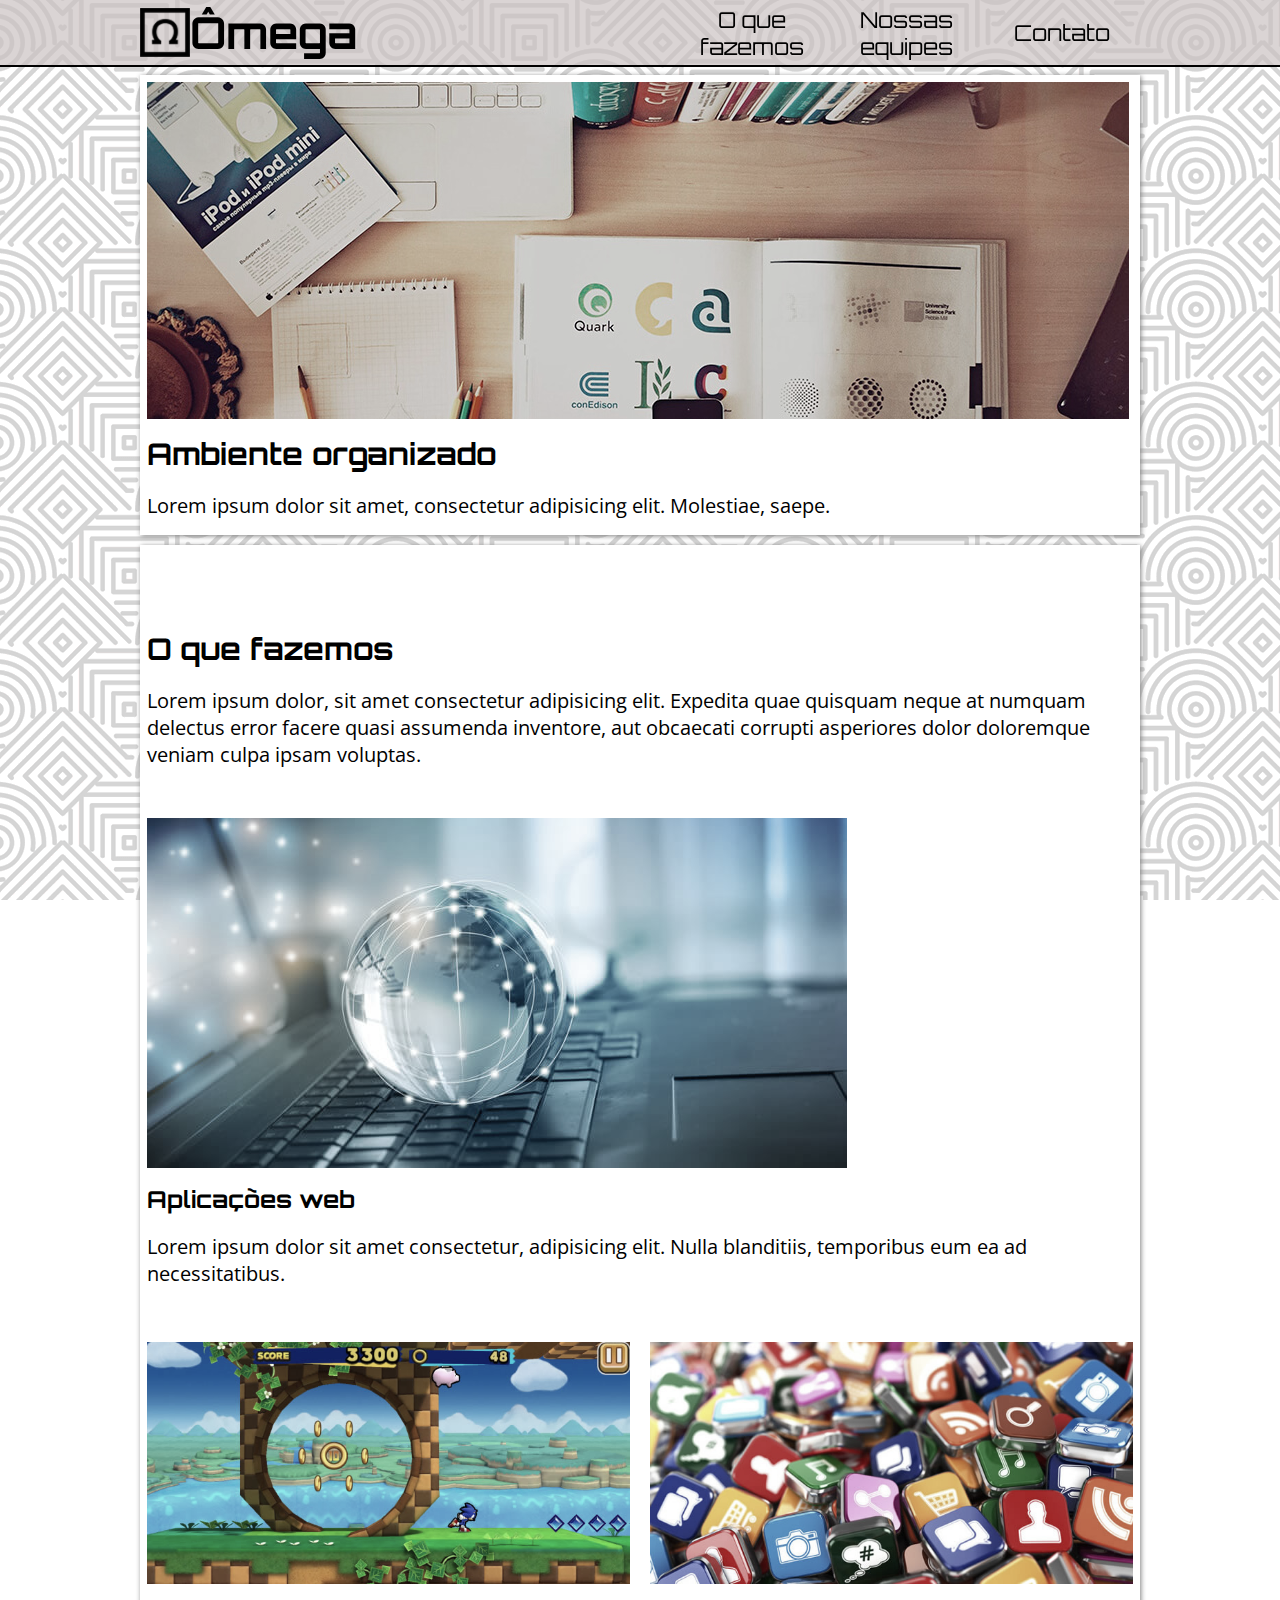
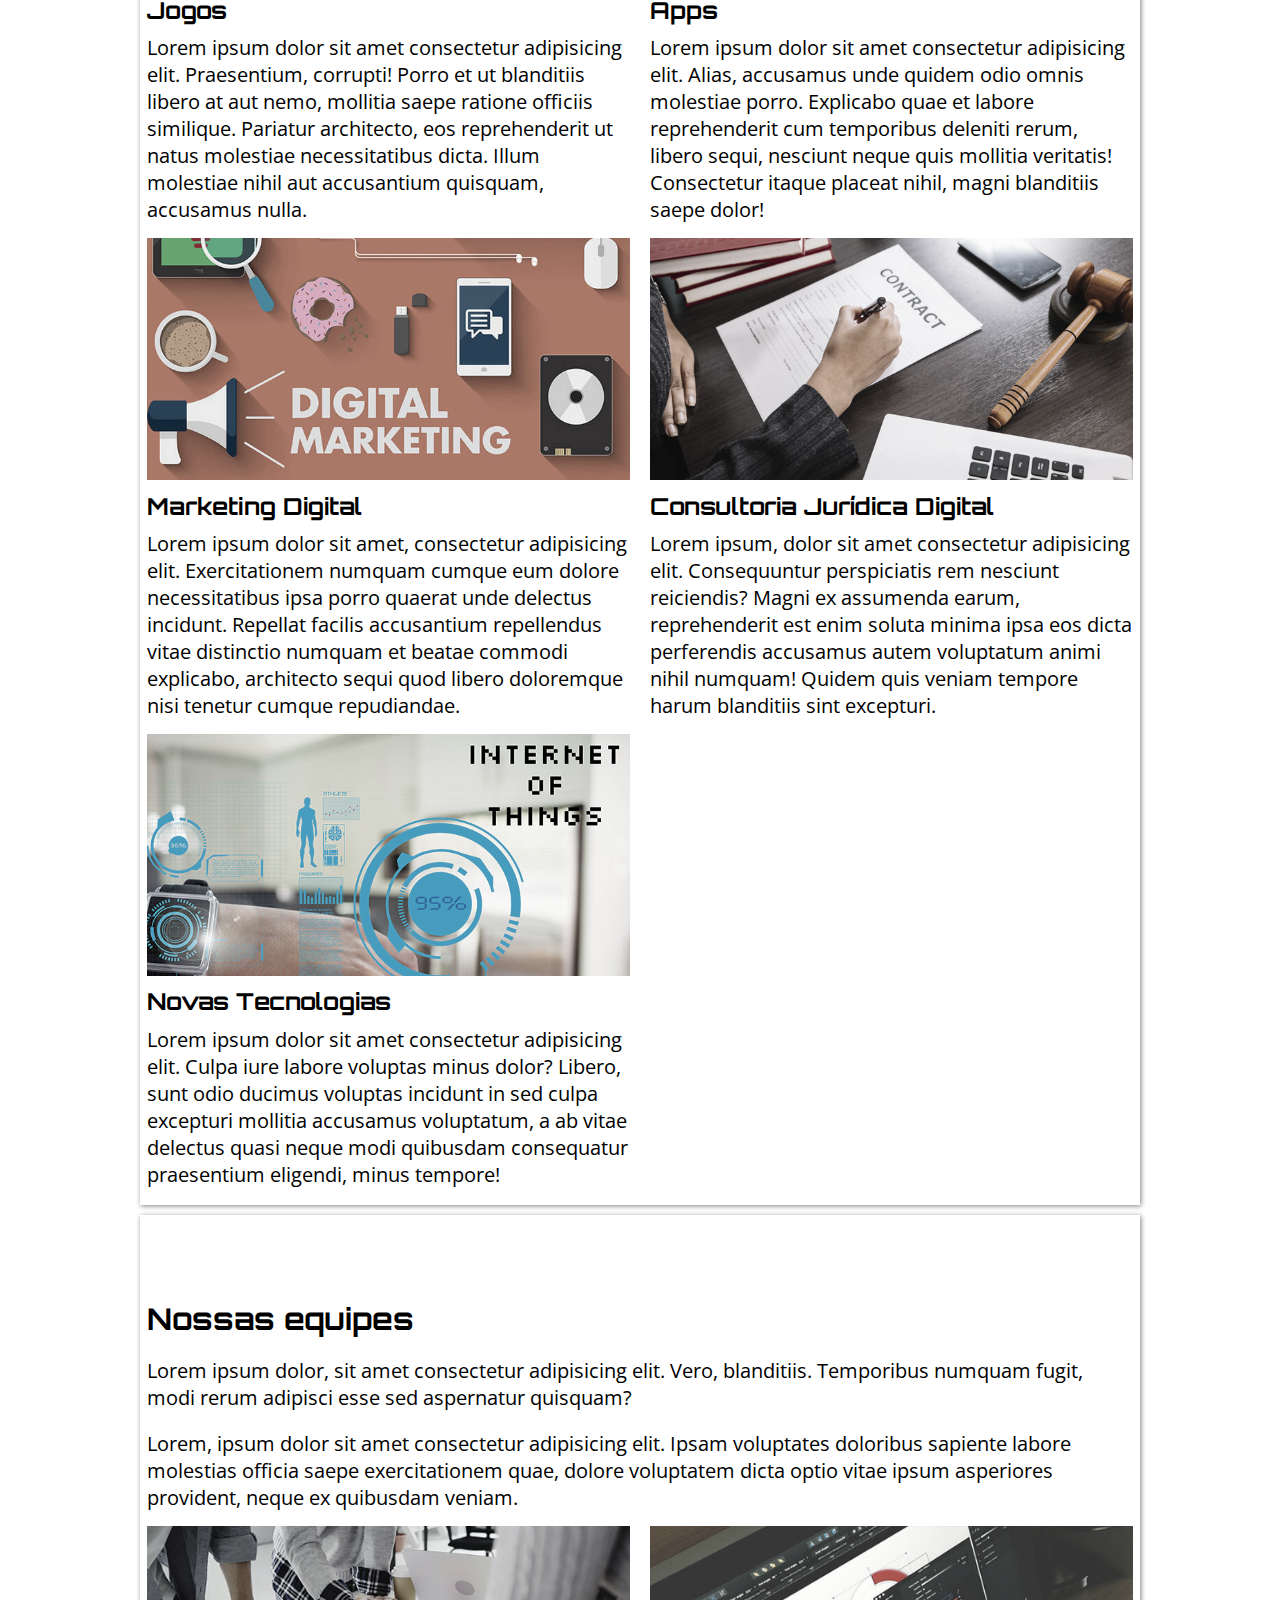
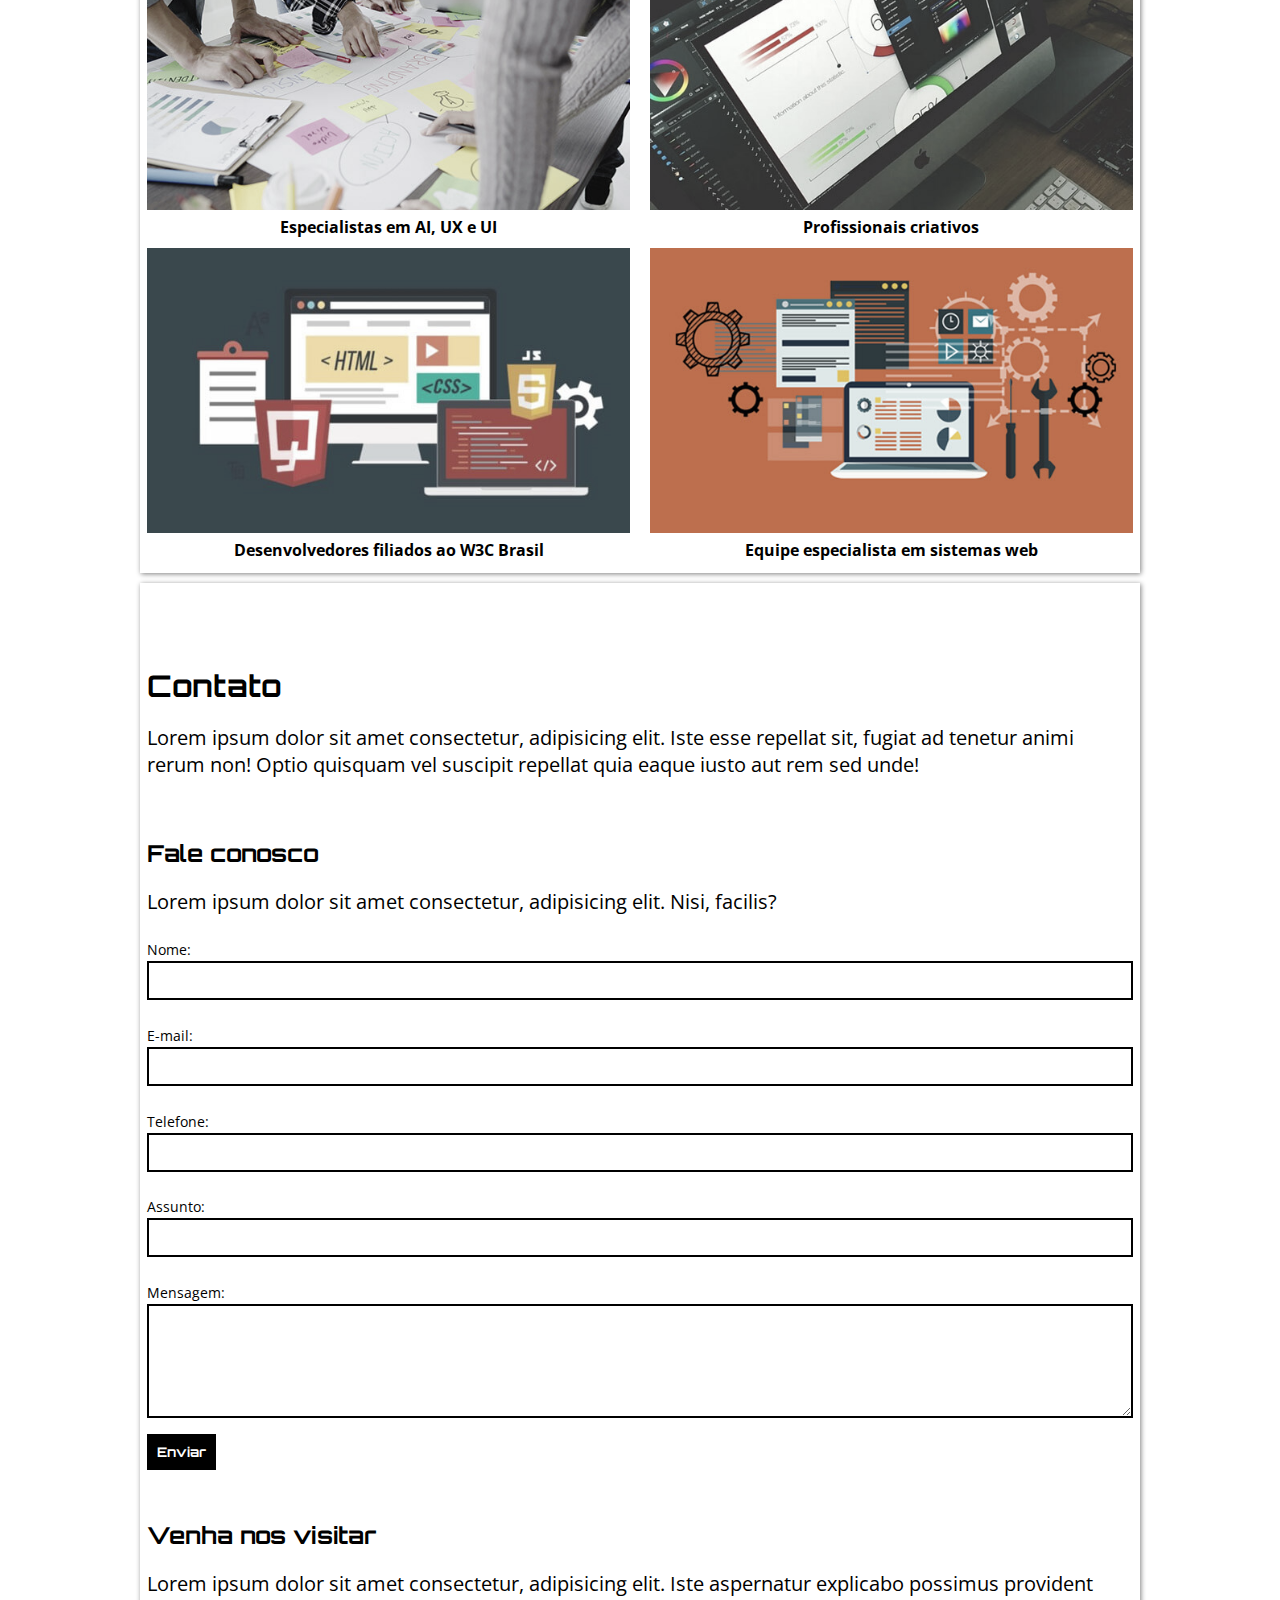
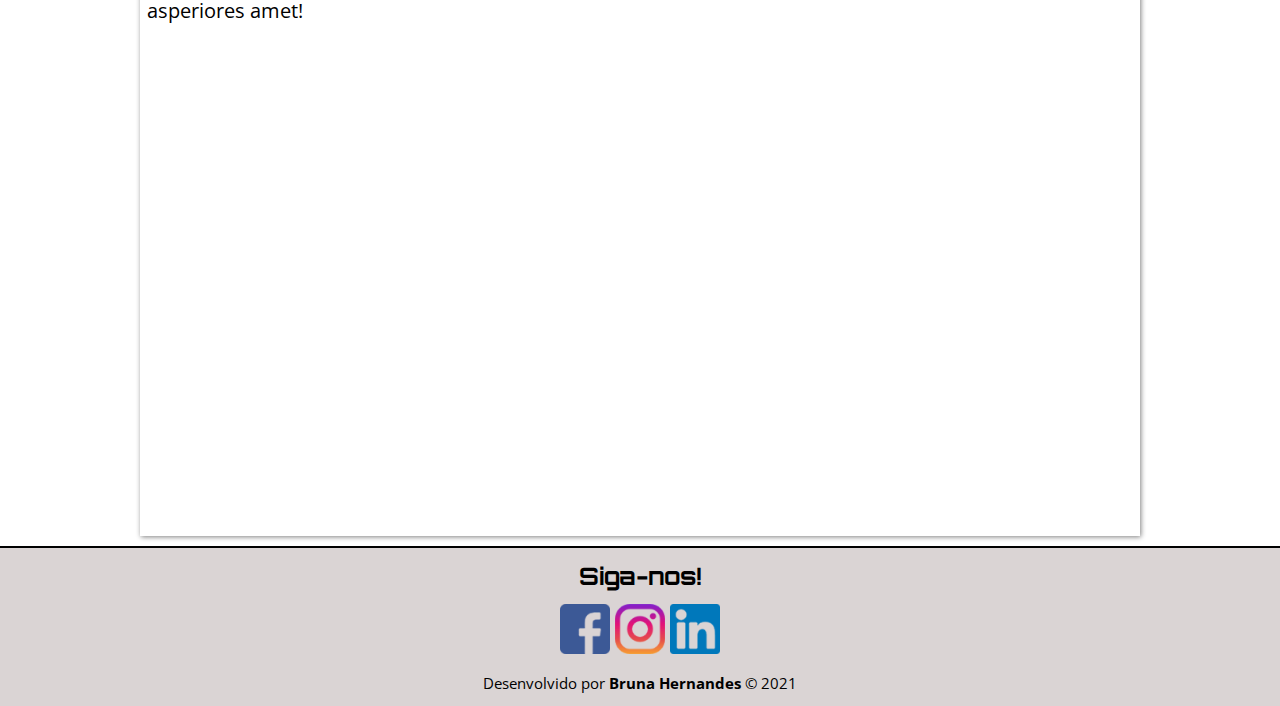
==== omega/index.html @ 96bbaf6b "Add files via upload" ====
<!DOCTYPE html>
<html lang="pt-br">
<head>
    <meta charset="UTF-8">
    <meta http-equiv="X-UA-Compatible" content="IE=edge">
    <meta name="viewport" content="width=device-width, initial-scale=1.0">
    <title>Ômega</title>
    <link rel="shortcut icon" href="imagens/favicon.png" type="image/png">

  <link rel="stylesheet" href="css/estilos.css">
 
</head>
<body id="topo">

    <!-- cabeçalho -->
    
    <header>
        <div class="container">
            <h1> 
            <a href="#topo">
                <img src="imagens/logo.png" alt="Logo com o símbol Ômega">Ômega  </a>
            </h1>

            <nav>
                <a href="#o-que-fazemos">O que fazemos</a>
                <a href="#nossas-equipes">Nossas equipes</a>
                <a href="#contato">Contato</a>
            </nav>
        </div>
    </header>


    <!-- conteúdo -->
    <main>
        <!-- Destaque/Slider -->
        <article>
            <img src="imagens/mesa-de-trabalho.jpg" alt="Objetos de escritório em cima de uma mesa">
            <h2>Ambiente organizado</h2>
            <p>Lorem ipsum dolor sit amet, consectetur adipisicing elit. Molestiae, saepe.</p>
        </article>


        <!-- O que fazemos -->
        <article id="o-que-fazemos"> 
            <h2>O que fazemos</h2>
            <p>Lorem ipsum dolor, sit amet consectetur adipisicing elit. Expedita quae quisquam neque at numquam delectus error facere quasi assumenda inventore, aut obcaecati corrupti asperiores dolor doloremque veniam culpa ipsam voluptas.</p> 

            <section><img src="imagens/web.jpg" alt="esfera brilhante á cima do teclado de um notebook">
            <h3>Aplicações web</h3>
            <p>Lorem ipsum dolor sit amet consectetur, adipisicing elit. Nulla blanditiis, temporibus eum ea ad necessitatibus.</p></section>

            <div class="grupo"> 
                <section>
                <img src="imagens/jogos.jpg" alt="">
                <h3>Jogos</h3>
                <p>Lorem ipsum dolor sit amet consectetur adipisicing elit. Praesentium, corrupti! Porro et ut blanditiis libero at aut nemo, mollitia saepe ratione officiis similique. Pariatur architecto, eos reprehenderit ut natus molestiae necessitatibus dicta. Illum molestiae nihil aut accusantium quisquam, accusamus nulla.</p>
                </section>
            
                <section>
                <img src="imagens/apps.jpg" alt="">
                <h3>Apps</h3>
                <p>Lorem ipsum dolor sit amet consectetur adipisicing elit. Alias, accusamus unde quidem odio omnis molestiae porro. Explicabo quae et labore reprehenderit cum temporibus deleniti rerum, libero sequi, nesciunt neque quis mollitia veritatis! Consectetur itaque placeat nihil, magni blanditiis saepe dolor!</p>
                </section>
            
                <section>
                <img src="imagens/marketing-digital.jpg" alt="">
                <h3>Marketing Digital</h3>
                <p>Lorem ipsum dolor sit amet, consectetur adipisicing elit. Exercitationem numquam cumque eum dolore necessitatibus ipsa porro quaerat unde delectus incidunt. Repellat facilis accusantium repellendus vitae distinctio numquam et beatae commodi explicabo, architecto sequi quod libero doloremque nisi tenetur cumque repudiandae.</p>
                </section>
            
                <section>
                <img src="imagens/juridico.jpg" alt="">
                <h3>Consultoria Jurídica Digital</h3>
                <p>Lorem ipsum, dolor sit amet consectetur adipisicing elit. Consequuntur perspiciatis rem nesciunt reiciendis? Magni ex assumenda earum, reprehenderit est enim soluta minima ipsa eos dicta perferendis accusamus autem voluptatum animi nihil numquam! Quidem quis veniam tempore harum blanditiis sint excepturi.</p>
                </section>
            
                <section>
                <img src="imagens/iot.jpg" alt="">
                <h3>Novas Tecnologias</h3>
                <p>Lorem ipsum dolor sit amet consectetur adipisicing elit. Culpa iure labore voluptas minus dolor? Libero, sunt odio ducimus voluptas incidunt in sed culpa excepturi mollitia accusamus voluptatum, a ab vitae delectus quasi neque modi quibusdam consequatur praesentium eligendi, minus tempore!</p>
                </section>
            </div>
        </article>

        <!-- Nossas equipes -->
        <article id="nossas-equipes">
            <h2>Nossas equipes</h2>
            <p>Lorem ipsum dolor, sit amet consectetur adipisicing elit. Vero, blanditiis. Temporibus numquam fugit, modi rerum adipisci esse sed aspernatur quisquam?</p>
            <p>Lorem, ipsum dolor sit amet consectetur adipisicing elit. Ipsam voluptates doloribus sapiente labore molestias officia saepe exercitationem quae, dolore voluptatem dicta optio vitae ipsum asperiores provident, neque ex quibusdam veniam.</p>

            <div class="grupo">
                <figure>
                <img src="imagens/arquitetura-da-informacao.jpg" alt="">
                <figcaption>Especialistas em AI, UX e UI</figcaption>
                </figure>

                <figure>
                <img src="imagens/design.jpg" alt="">
                <figcaption>Profissionais criativos</figcaption>
                </figure>

                <figure>
                <img src="imagens/front-end.jpg" alt="">
                <figcaption>Desenvolvedores filiados ao W3C Brasil</figcaption>
                </figure>

                <figure>
                <img src="imagens/back-end.jpg" alt="">
                <figcaption>Equipe especialista em sistemas web</figcaption>
                </figure>
            </div>


        </article>

        <!-- Contato -->
        <article id="contato">
            <h2>Contato</h2>
            <p>Lorem ipsum dolor sit amet consectetur, adipisicing elit. Iste esse repellat sit, fugiat ad tenetur animi rerum non! Optio quisquam vel suscipit repellat quia eaque iusto aut rem sed unde!</p>

        <section>
            <h3>Fale conosco</h3>
            <p>Lorem ipsum dolor sit amet consectetur, adipisicing elit. Nisi, facilis?</p>

            <form action="formulario" method="post">
                <p>
                    <label for="nome">Nome:</label>
                <input type="text" name="nome" id="nome" required>
                </p>

                <p>
                    <label for="email">E-mail:</label>
                <input type="email" name="email" id="email">
                </p>

                <p>
                     <label for="email">Telefone:</label>
                <input type="tel" name="telefone" id="telefone">
            </p>
                
            <p>
                <label for="assunto">Assunto:</label>
                <input type="text" name="assunto" id="assunto">
                <!-- <select name="assunto" id="assunto">
                    <option value="">Informações</option>
                    <option value="">Reclamações</option>
                    <option value="">Elogios</option>
                    <option value="">Outro</option>
                </select> -->
            </p>

            <p>
                <label for="mensagem">Mensagem:</label>
                <textarea name="mensagem" id="mensagem" cols="40" rows="6"></textarea>
            </p>

            <button type="submit" id="enviar" name="enviar">Enviar</button>

            <!-- Calendário -->
            <!-- <input type="date" name="" id=""> -->

            </form>
        </section>

        <section>
            <h3>Venha nos visitar</h3>
            <p>Lorem ipsum dolor sit amet consectetur, adipisicing elit. Iste aspernatur explicabo possimus provident asperiores amet!</p>
            <iframe src="https://www.google.com/maps/embed?pb=!1m18!1m12!1m3!1d3658.176043302679!2d-46.54243608533843!3d-23.52616986617803!2m3!1f0!2f0!3f0!3m2!1i1024!2i768!4f13.1!3m3!1m2!1s0x94ce5e45de28bb23%3A0x1d2ed3122aae28a7!2sSenac%20Penha!5e0!3m2!1spt-BR!2sbr!4v1585843827773!5m2!1spt-BR!2sbr" width="400" height="450" style="border:0;" allowfullscreen="" aria-hidden="false" tabindex="0"></iframe>
        </section>

    </article>

    <p id="voltar-topo"><a href="#topo">▲ Topo</a></p>


    </main>

    <!-- rodapé -->
    <footer>
        <h2>Siga-nos!</h2>

        <aside>
            <a href="https://pt-br.facebook.com/" target="_blank">
                <img src="imagens/facebook.png" alt="Ícone do Facebook"></a>

            <a href="https://www.instagram.com/" target="_blank">
                <img src="imagens/instagram.png" alt="Ícone do Instagram"></a>

            <a href="https://br.linkedin.com/" target="_blank">
                <img src="imagens/linkedin.png" alt="Ícone do LinkedIn"></a>
        </aside>

        <p>Desenvolvido por <b>Bruna Hernandes</b> © 2021 </p>

    </footer>
</body>
</html>
---- omega/css/estilos.css ----
@import url('https://fonts.googleapis.com/css2?family=Orbitron&display=swap');
@import url('https://fonts.googleapis.com/css2?family=Open+Sans&family=Orbitron&display=swap');

/* Regra utilitáia para ajustes no Box Model (usar sempre! em qualquer projeto web) */
*, *::after, *::before { box-sizing: border-box; }

html { 
    font-size: 18px;
    scroll-behavior: smooth;
}

body {
    background-image: url(../imagens/textura-fundo.png);
    background-attachment: fixed;
    font-family: 'Open Sans', sans-serif;
}

img { max-width: 100%; }

body, h1, h2, h3, p, figure {
    margin: 0;
    padding: 0px
    ;

}
a { 
    text-decoration: none;
    color: black;
}

header, footer {
     background-color: rgb(202, 194, 194, 0.699);
     text-align: center;
}

header { 
    border-bottom: solid 2px;
    margin-bottom: 7px;
}

footer { border-top: solid 2px; }

main {
    width: 95%;
    margin: auto;
}

article {
    background-color: white;
    box-shadow: grey 1px 1px 5px;
    margin-bottom: 10px;
    padding: 7px;

}

h1, nav, h2, h3, button {
    font-family: 'Orbitron', Verdana, sans-serif;
}

h2, h3, p { padding: 1% 0; } 

/* p { line-height: 2; } altura de linha */

footer img { width: 50px; }

footer h2 { font-size: 1.2rem; }

footer p { font-size: .75rem; }

section, figure { margin: 40px 0; }

figcaption {
    text-align: center;
    font-weight: bold;
    font-size: .8rem;
}

iframe { width: 100%; }

/*  Regras temporárias para auxilio no ajuste de espaços e alinhamento */

/* h1 { background-color: red;}
h1 a { background-color: green;}
nav { background-color: yellow;}
nav a { background-color: lightblue;} */

h1, h1 a, nav, nav a { 
    display: flex;
    justify-content: center;
    align-items: center;
}

h1 { 
    padding: 5px 0;
    font-size: 2.2rem;
}

h1 img { width: 50px; }

nav a {
    height: 50px;
    font-size: 1.1rem;
    width: 100%;
 }

 nav a:hover, nav a:focus {
     background-color: black;
     color: white;
 }

 article img { 
     filter: grayscale(50%);
     transition: 2s;
 }

 article img:hover { filter: grayscale(0);}

 /* Regras para formulário */
 input, textarea {
     border: solid 2px;
     width: 100%;
     padding: 10px;
 }

 label { font-size: .7rem; }

button { 
    border: none;
    background-color: black;
    color: white;
    font-weight: bold;
    padding: 10px; 
}
 
button:hover, button:focus {
    background-color: darkblue;
    cursor: pointer; /* altera o cursor do mouse */
}


#voltar-topo { 
    position: fixed;

    /* top,bottom, left, right, z-index */
    bottom: 5px;
    right: 5px;
}
/* apenas o link existente no elemento identificado */
#voltar-topo a  { 
    background-color: black;
    color: white;
    padding: 5px;
} 

#voltar-topo a:hover, #voltar-topo a:focus { 
    background-color: darkblue;
}

@media screen and (min-width:700px) {
    header .container { 
        display: flex;
        justify-content: space-between;
        width: 95%;
        margin: auto;
    }  
}

/* Exercícios */

/* 1) Acesse o HTML da página index e adicione uma div com a classe "grupo" às seções do artigo O Que Fazemos  - abrir e fechar no section 

2) Acesse o HTML da página index e adicione uma div com a classe "grupo" às seções do artigo Nossas Equipes  - abrir e fechar no figure 

3)Crie uma nova media query para telas a partir de 750px (esse valor pode mudar), com as seguintes regras/propriedades:

- uma classe chamada grupo, contento flex (justify) espaçamento entre e flex-wrap: wrap (pesquise do que se trata)

- uma regra para as seções contidas na classe grupo, e pra os figures contidos na classe grupo, contedo largura de 49% (experimente antes usar 50%)
*/

@media screen and (min-width:750px) {
    .grupo {
        display: flex;
        flex-wrap: wrap;
        justify-content: space-between;
    }

    .grupo section, .grupo figure {
        width: 49%; 
        margin-top: 5px;
        margin-bottom: 5px;
        }
}

@media screen and (min-width:820px){
    html { font-size: 20px; }
}    

@media screen and (min-width: 1000px) {
    .container, main { max-width: 1000px; }

    header {
        position: fixed;
        z-index: 100;
        width: 100%;
        top: 0;
    }
}

#voltar-topo { display: none; }

#topo, #o-que-fazemos, #nossas-equipes, #contato { 
    padding-top: 75px;
}
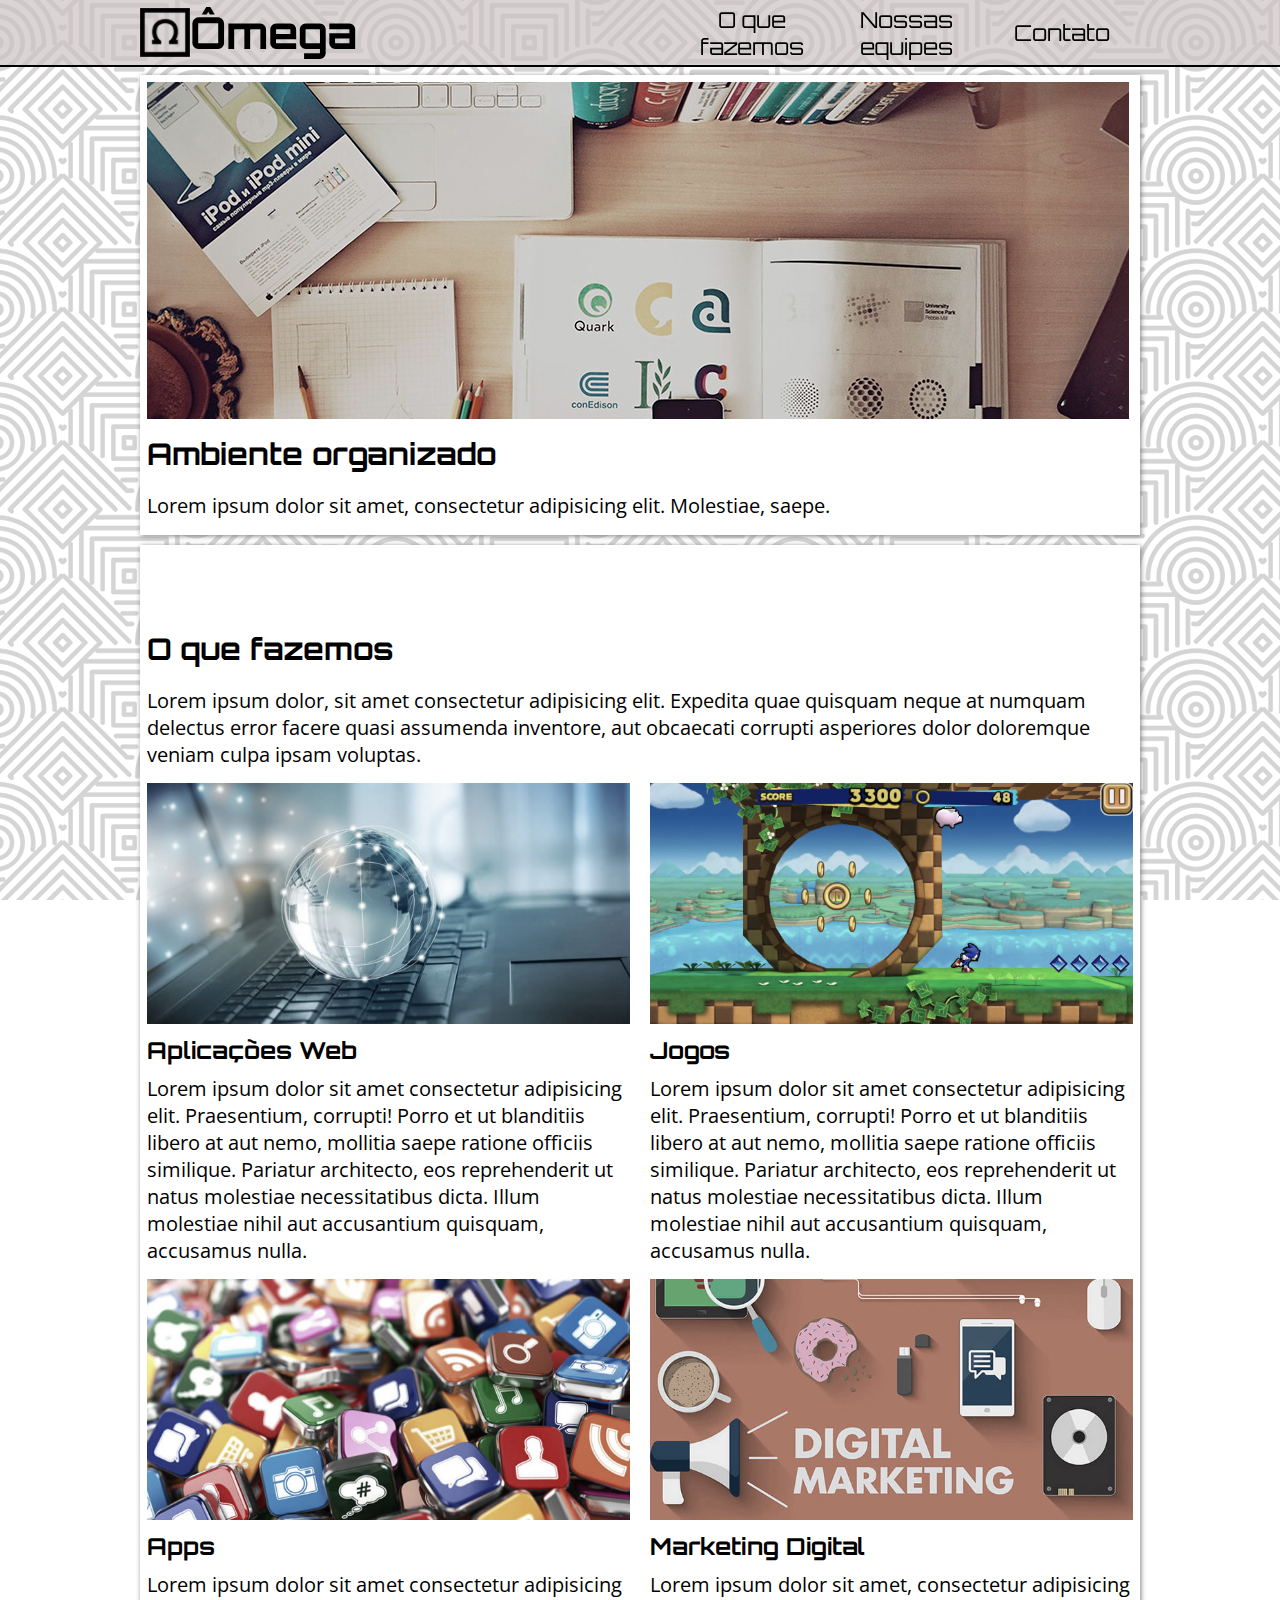
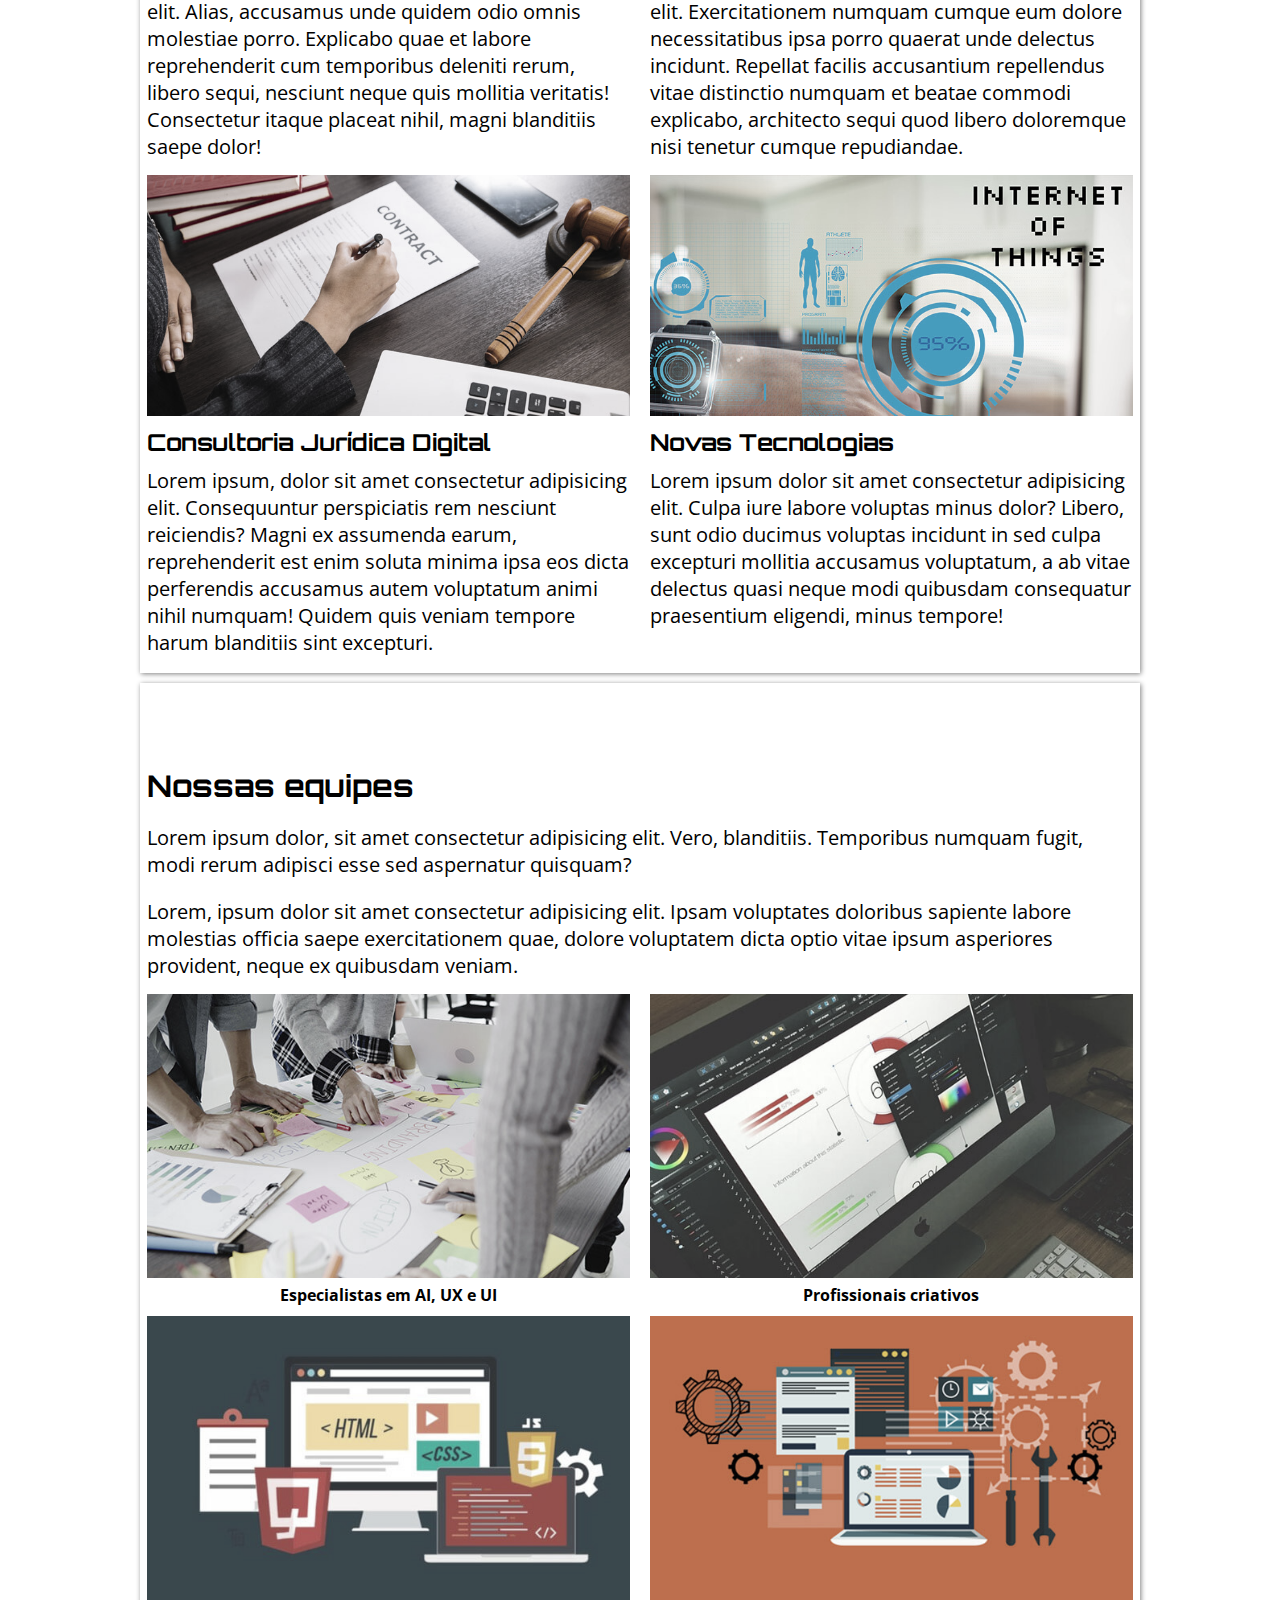
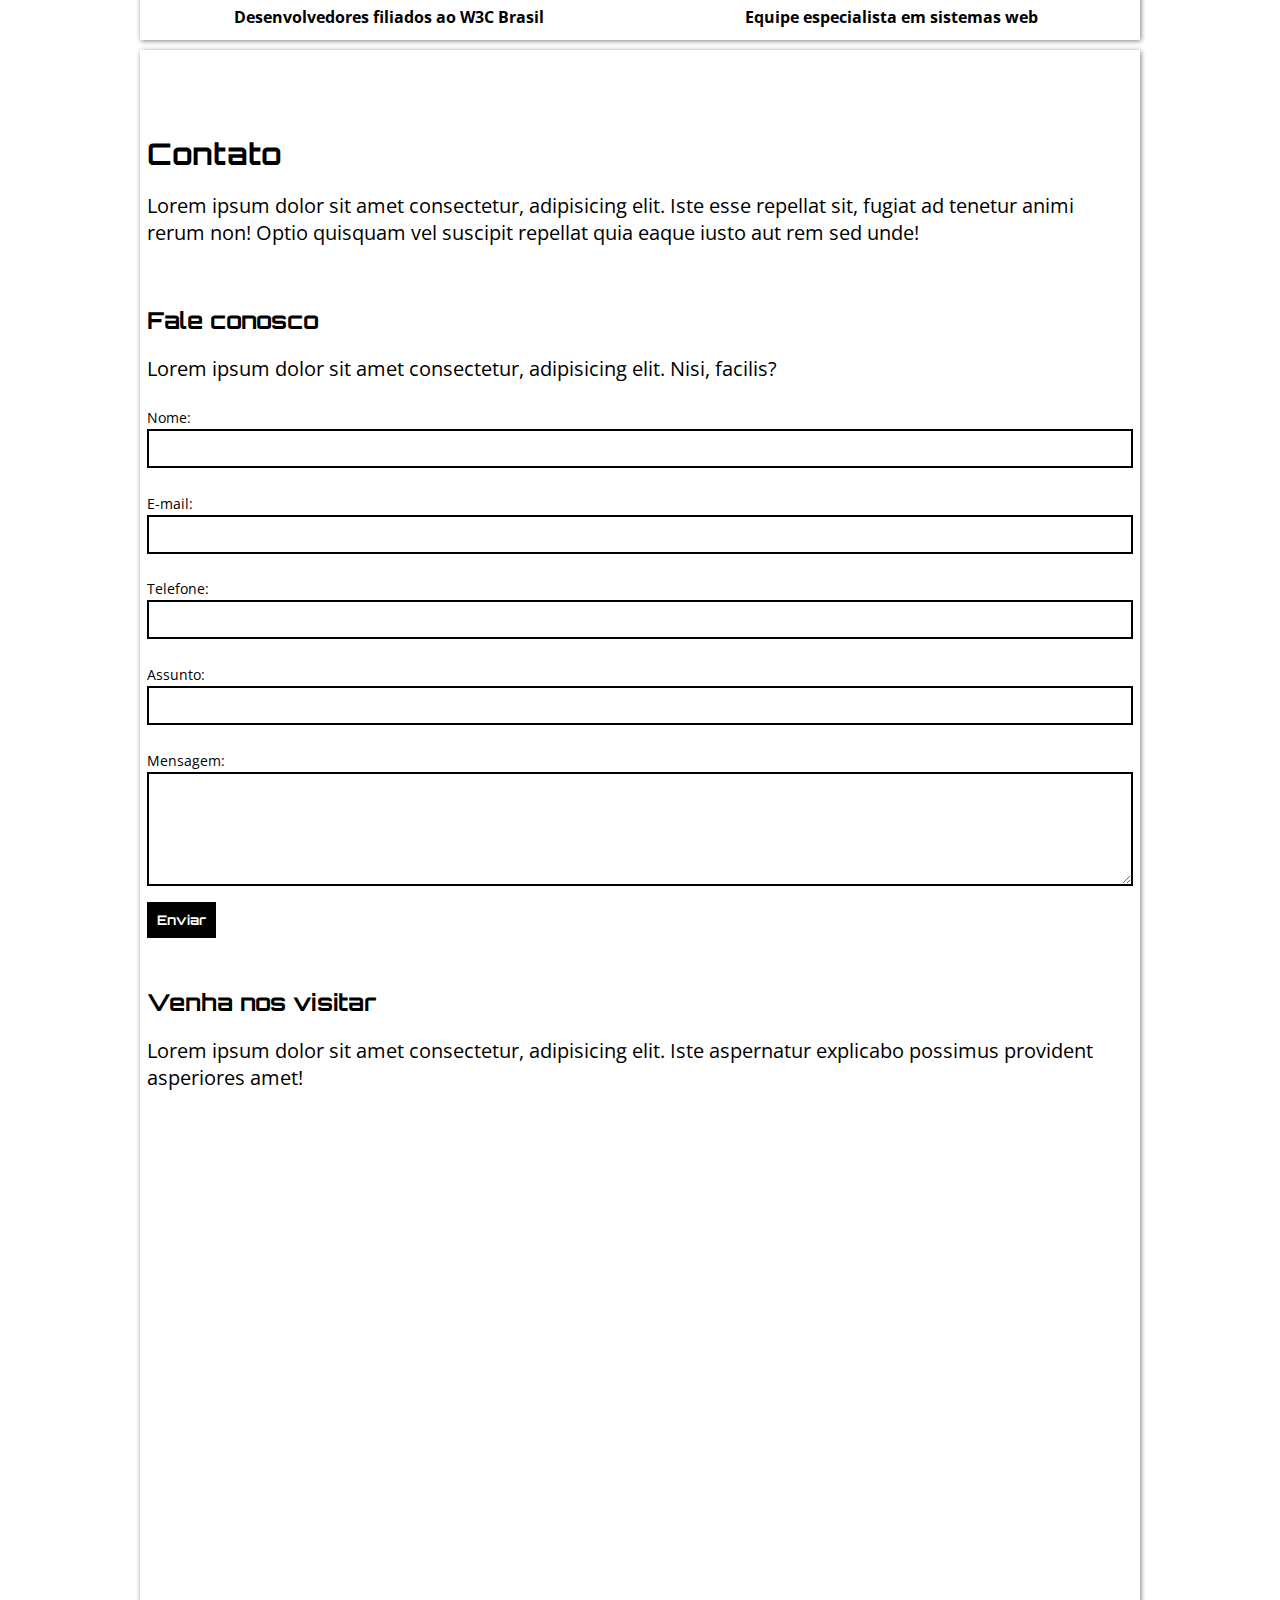
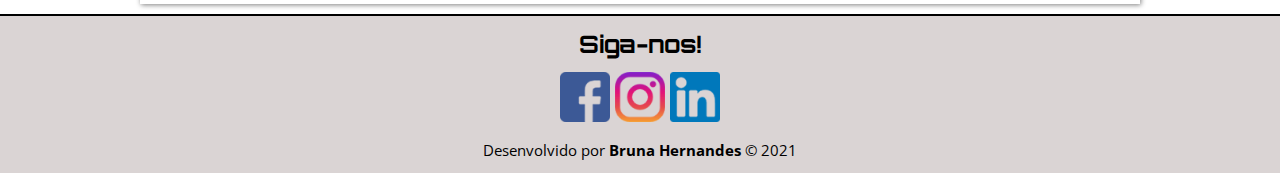
==== commit 39376248: "Add files via upload" ====
--- a/omega/index.html
+++ b/omega/index.html
@@ -45,11 +45,11 @@
             <h2>O que fazemos</h2>
             <p>Lorem ipsum dolor, sit amet consectetur adipisicing elit. Expedita quae quisquam neque at numquam delectus error facere quasi assumenda inventore, aut obcaecati corrupti asperiores dolor doloremque veniam culpa ipsam voluptas.</p> 
 
-            <section><img src="imagens/web.jpg" alt="esfera brilhante á cima do teclado de um notebook">
-            <h3>Aplicações web</h3>
-            <p>Lorem ipsum dolor sit amet consectetur, adipisicing elit. Nulla blanditiis, temporibus eum ea ad necessitatibus.</p></section>
+            <div class="grupo"> 
+                <section><img src="imagens/web.jpg" alt="">
+                    <h3>Aplicações Web</h3>
+                    <p>Lorem ipsum dolor sit amet consectetur adipisicing elit. Praesentium, corrupti! Porro et ut blanditiis libero at aut nemo, mollitia saepe ratione officiis similique. Pariatur architecto, eos reprehenderit ut natus molestiae necessitatibus dicta. Illum molestiae nihil aut accusantium quisquam, accusamus nulla.</p></section>
 
-            <div class="grupo"> 
                 <section>
                 <img src="imagens/jogos.jpg" alt="">
                 <h3>Jogos</h3>
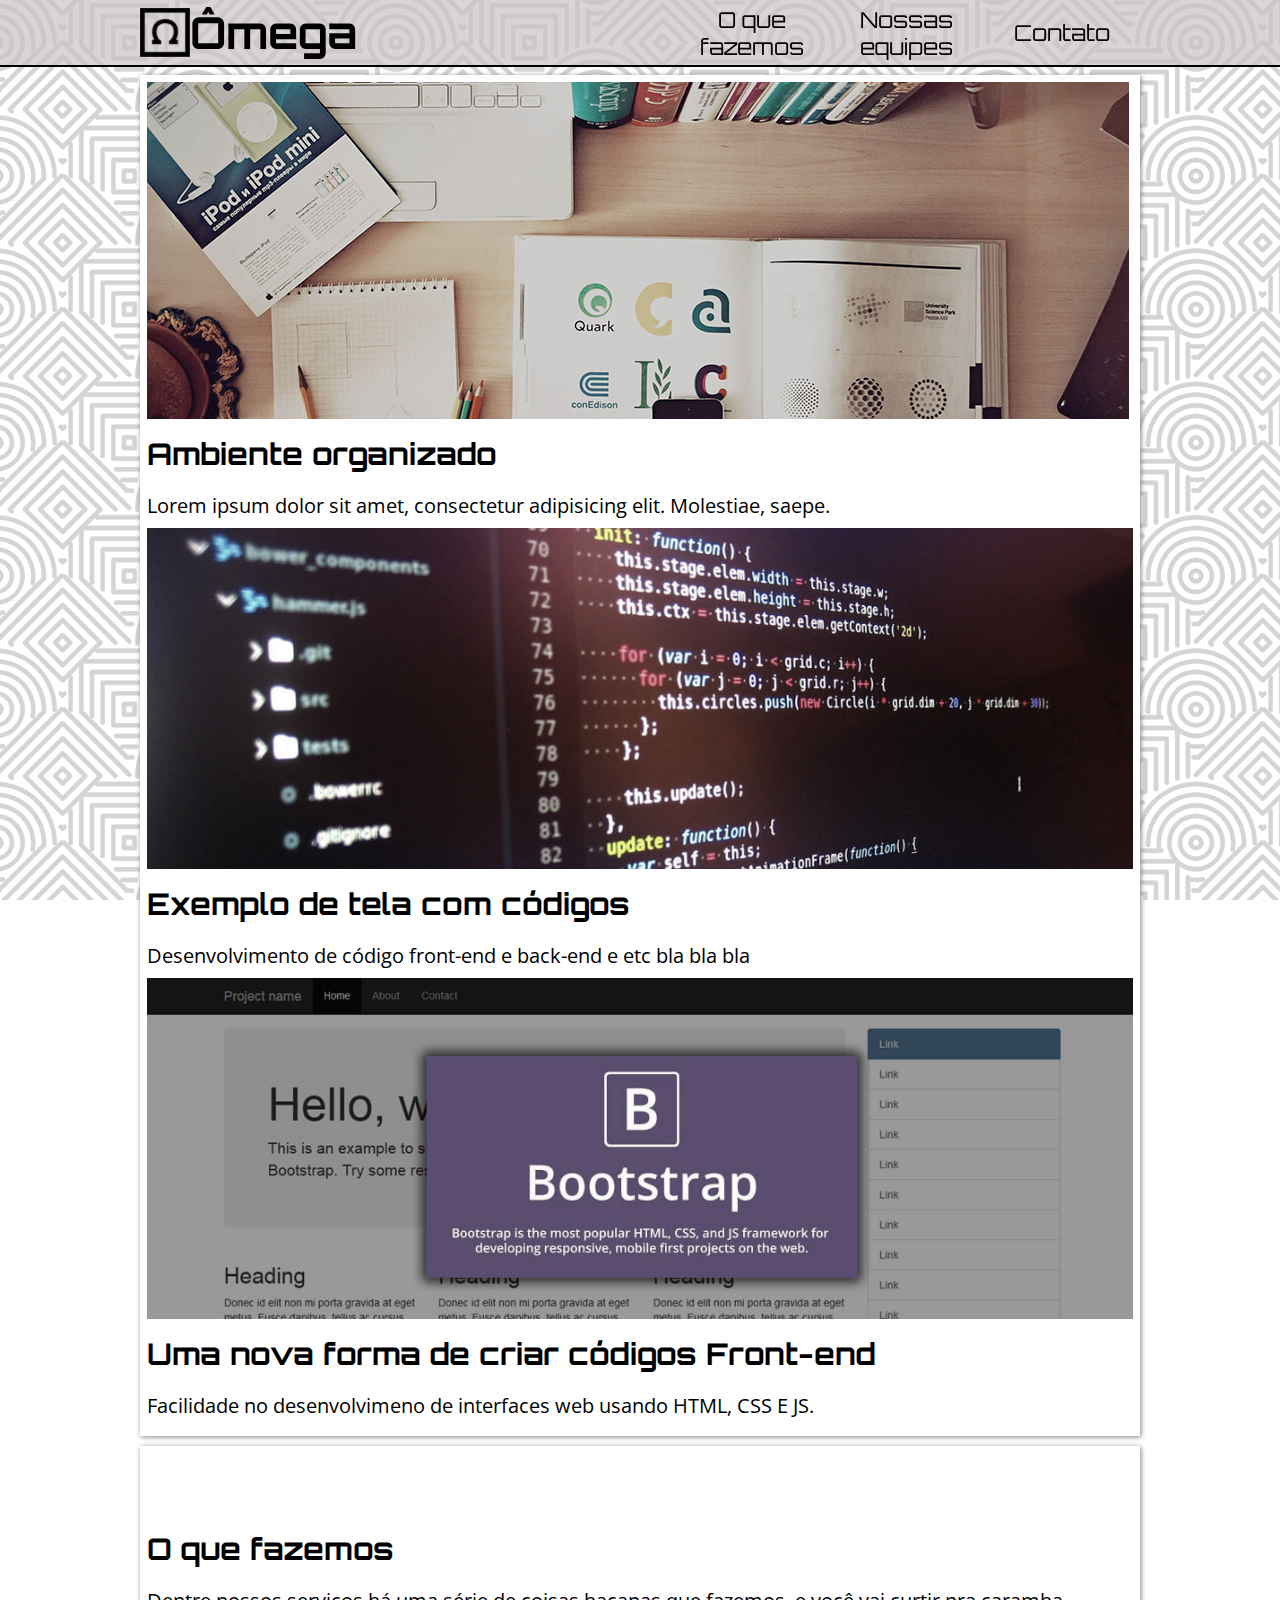
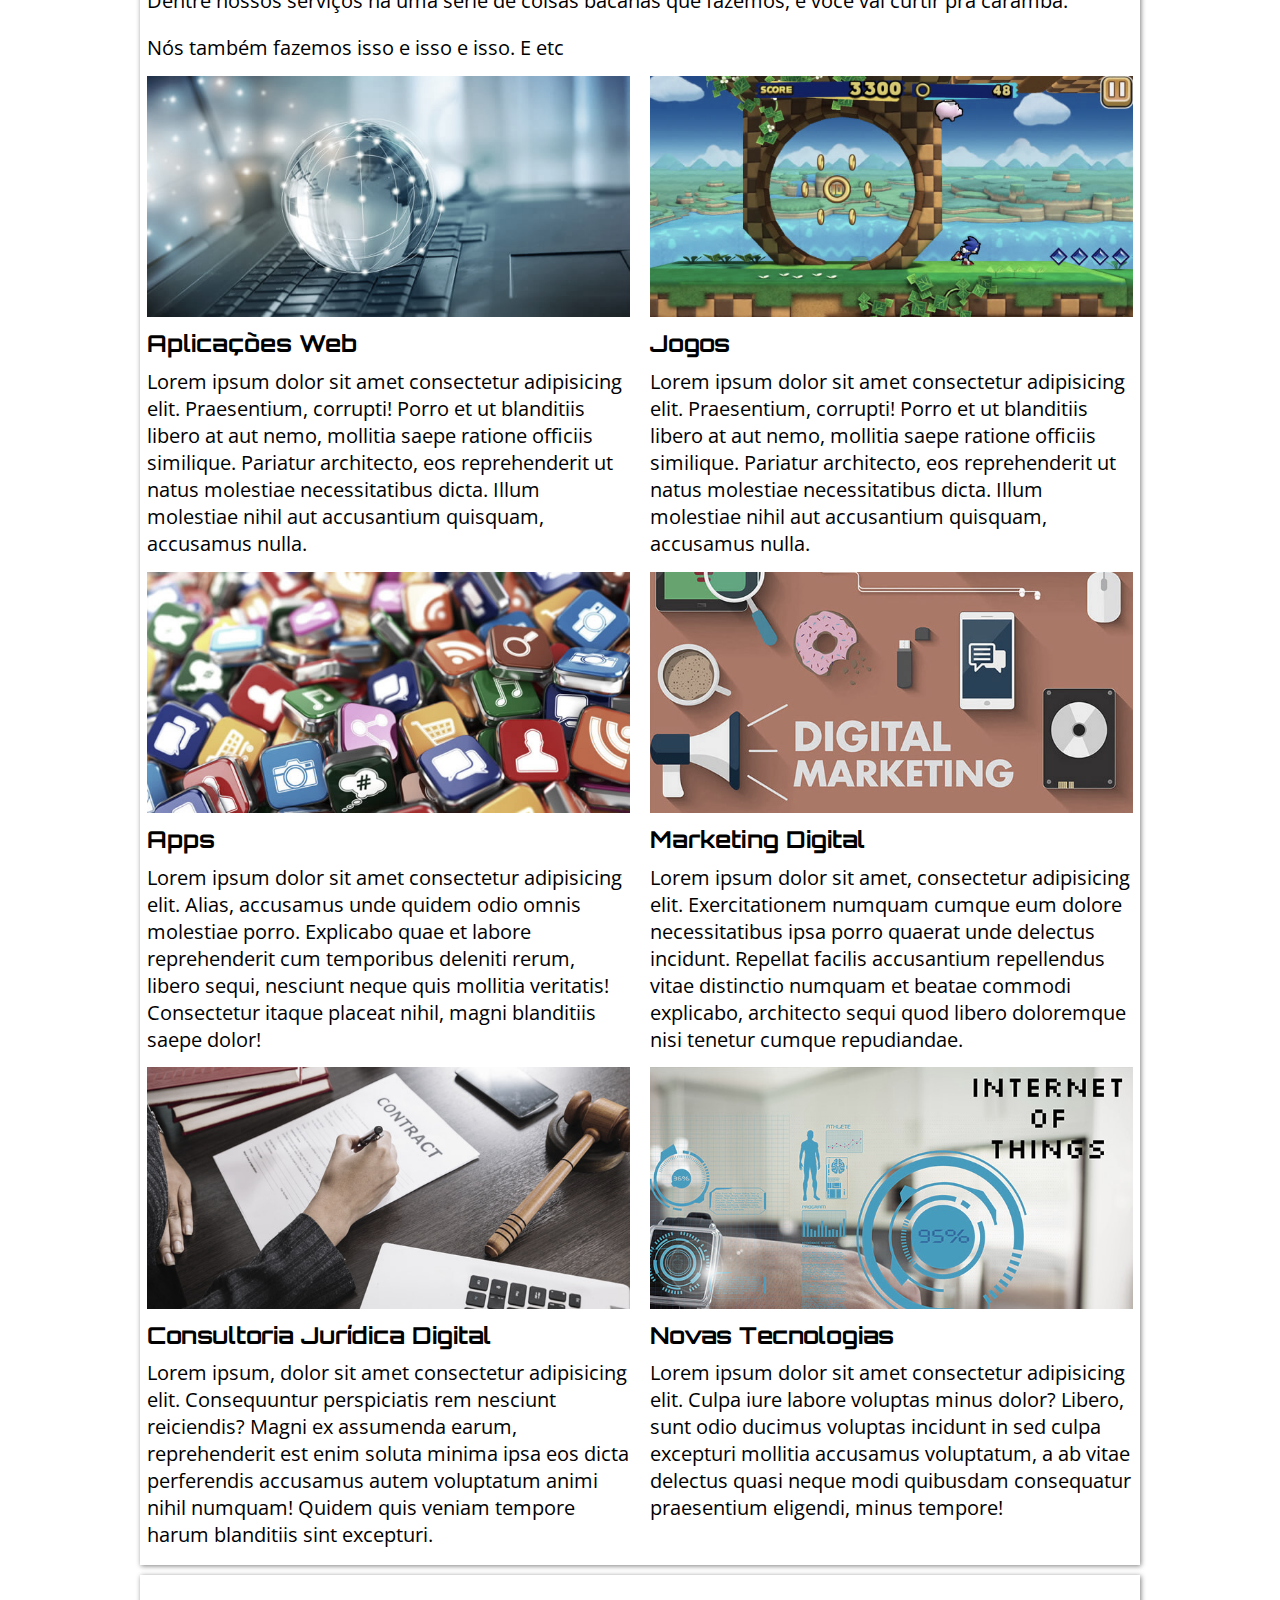
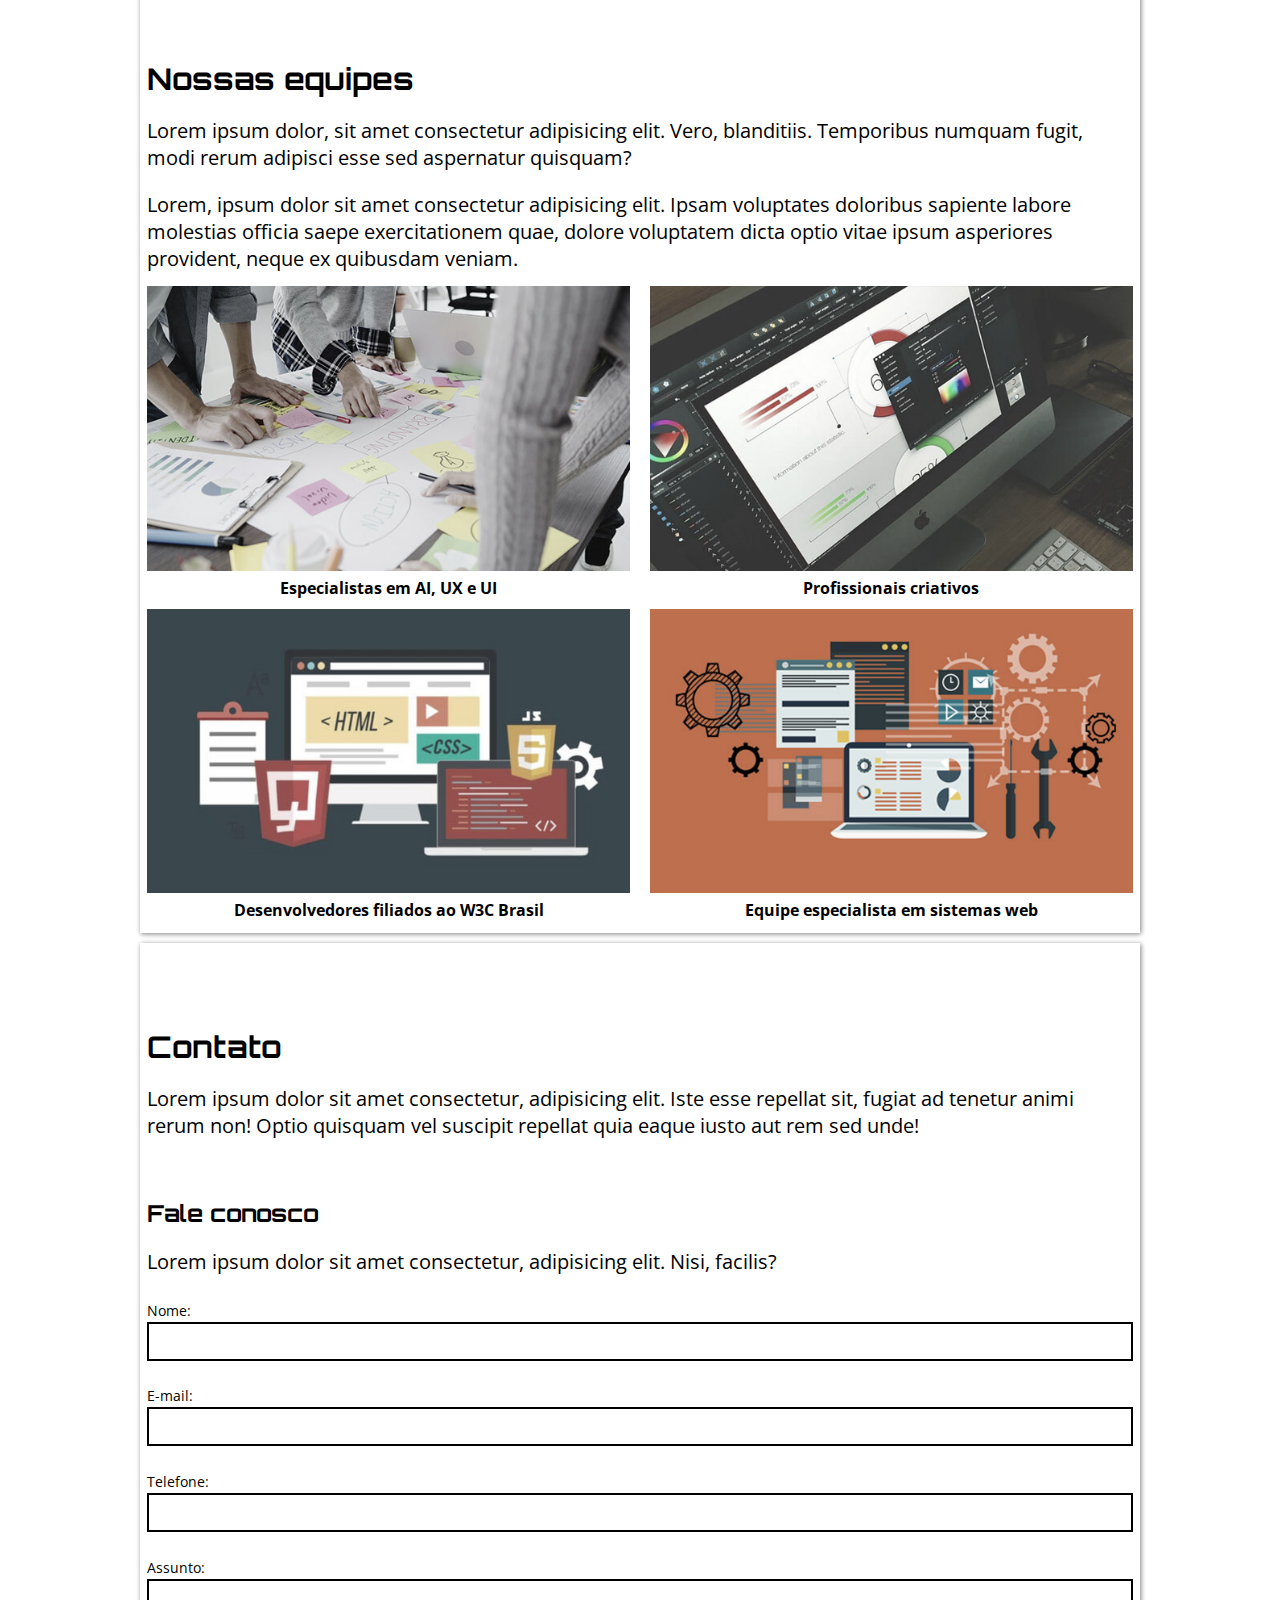
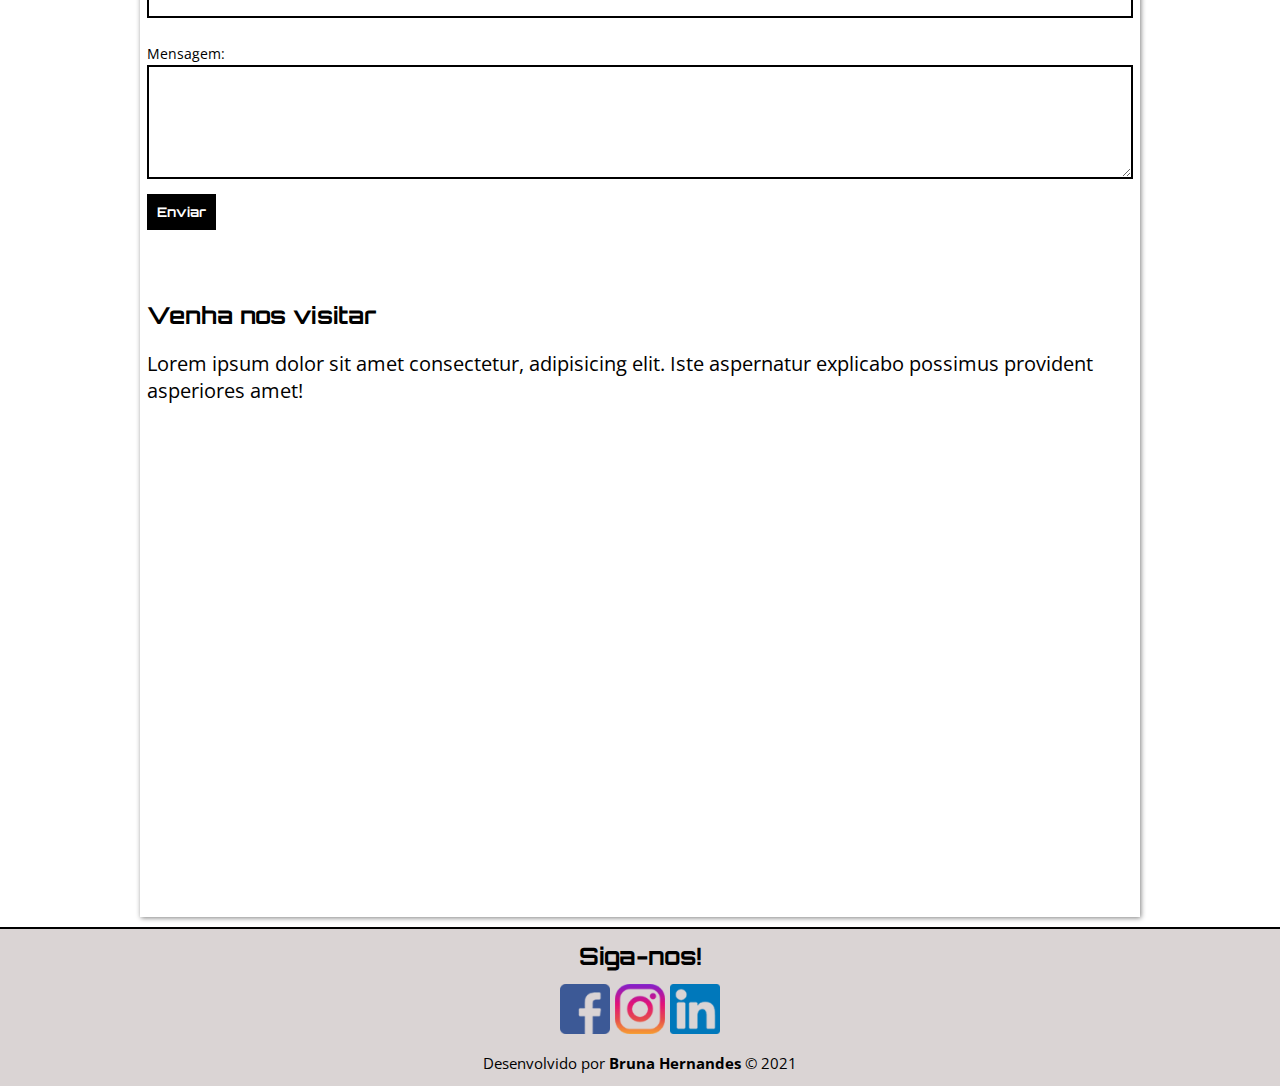
==== commit d6322144: "Add files via upload" ====
--- a/omega/index.html
+++ b/omega/index.html
@@ -7,7 +7,10 @@
     <title>Ômega</title>
     <link rel="shortcut icon" href="imagens/favicon.png" type="image/png">
 
-  <link rel="stylesheet" href="css/estilos.css">
+    <link rel="stylesheet" type="text/css" href="slick/slick.css"/>
+    <link rel="stylesheet" type="text/css" href="slick/slick-theme.css"/>
+
+    <link rel="stylesheet" href="css/estilos.css">
  
 </head>
 <body id="topo">
@@ -33,17 +36,30 @@
     <!-- conteúdo -->
     <main>
         <!-- Destaque/Slider -->
-        <article>
-            <img src="imagens/mesa-de-trabalho.jpg" alt="Objetos de escritório em cima de uma mesa">
-            <h2>Ambiente organizado</h2>
-            <p>Lorem ipsum dolor sit amet, consectetur adipisicing elit. Molestiae, saepe.</p>
+        <article class="slider">
+            <div>
+                <img src="imagens/mesa-de-trabalho.jpg" alt="Objetos de escritório em cima de uma mesa">
+                <h2>Ambiente organizado</h2>
+                <p>Lorem ipsum dolor sit amet, consectetur adipisicing elit. Molestiae, saepe.</p>
+            </div>
+            <div>
+                <img src="imagens/tela-com-codigos.jpg" alt="Tela com pedaços de código">
+                <h2>Exemplo de tela com códigos</h2>
+                <p>Desenvolvimento de código front-end e back-end e etc bla bla bla</p>
+            </div>
+            <div>
+                <img src="imagens/bootstrap.jpg" alt="Logotio do Bootstrap">
+                <h2>Uma nova forma de criar códigos Front-end</h2>
+                <p>Facilidade no desenvolvimeno de interfaces web usando HTML, CSS E JS. </p>
+            </div>
         </article>
 
 
         <!-- O que fazemos -->
         <article id="o-que-fazemos"> 
             <h2>O que fazemos</h2>
-            <p>Lorem ipsum dolor, sit amet consectetur adipisicing elit. Expedita quae quisquam neque at numquam delectus error facere quasi assumenda inventore, aut obcaecati corrupti asperiores dolor doloremque veniam culpa ipsam voluptas.</p> 
+            <p>Dentre nossos serviços há uma série de coisas bacanas que fazemos, e você vai curtir pra caramba. </p> 
+            <p>Nós também fazemos isso e isso e isso. E etc </p>
 
             <div class="grupo"> 
                 <section><img src="imagens/web.jpg" alt="">
@@ -122,7 +138,7 @@
             <h3>Fale conosco</h3>
             <p>Lorem ipsum dolor sit amet consectetur, adipisicing elit. Nisi, facilis?</p>
 
-            <form action="formulario" method="post">
+            <form id="my-form" action="https://formspree.io/f/xqkwgryj" method="post">
                 <p>
                     <label for="nome">Nome:</label>
                 <input type="text" name="nome" id="nome" required>
@@ -154,12 +170,14 @@
                 <textarea name="mensagem" id="mensagem" cols="40" rows="6"></textarea>
             </p>
 
-            <button type="submit" id="enviar" name="enviar">Enviar</button>
+            <button type="submit" id="my-form-button" name="enviar">Enviar</button>
+
+            <p id="my-form-status"></p>
+
+            </form>
 
             <!-- Calendário -->
             <!-- <input type="date" name="" id=""> -->
-
-            </form>
         </section>
 
         <section>
@@ -189,9 +207,33 @@
             <a href="https://br.linkedin.com/" target="_blank">
                 <img src="imagens/linkedin.png" alt="Ícone do LinkedIn"></a>
         </aside>
-
         <p>Desenvolvido por <b>Bruna Hernandes</b> © 2021 </p>
-
-    </footer>
+     </footer>
+
+<script type="text/javascript" src="slick/slick.min.js"></script>
+
+
+<script>
+    var form = document.getElementById("my-form");
+    
+    async function handleSubmit(event) {
+      event.preventDefault();
+      var status = document.getElementById("my-form-status");
+      var data = new FormData(event.target);
+      fetch(event.target.action, {
+        method: form.method,
+        body: data,
+        headers: {
+            'Accept': 'application/json'
+        }
+      }).then(response => {
+        status.innerHTML = "Obrigada pela mensagem! Responderemos em breve :)";
+        form.reset()
+      }).catch(error => {
+        status.innerHTML = "Oops! Houve um erro. Tente novamente mais tarde. "
+      });
+    }
+    form.addEventListener("submit", handleSubmit)
+</script>
 </body>
 </html>--- a/omega/css/estilos.css
+++ b/omega/css/estilos.css
@@ -1,4 +1,3 @@
-@import url('https://fonts.googleapis.com/css2?family=Orbitron&display=swap');
 @import url('https://fonts.googleapis.com/css2?family=Open+Sans&family=Orbitron&display=swap');
 
 /* Regra utilitáia para ajustes no Box Model (usar sempre! em qualquer projeto web) */
@@ -205,10 +204,10 @@
         width: 100%;
         top: 0;
     }
-}
 
 #voltar-topo { display: none; }
 
 #topo, #o-que-fazemos, #nossas-equipes, #contato { 
     padding-top: 75px;
+}
 }